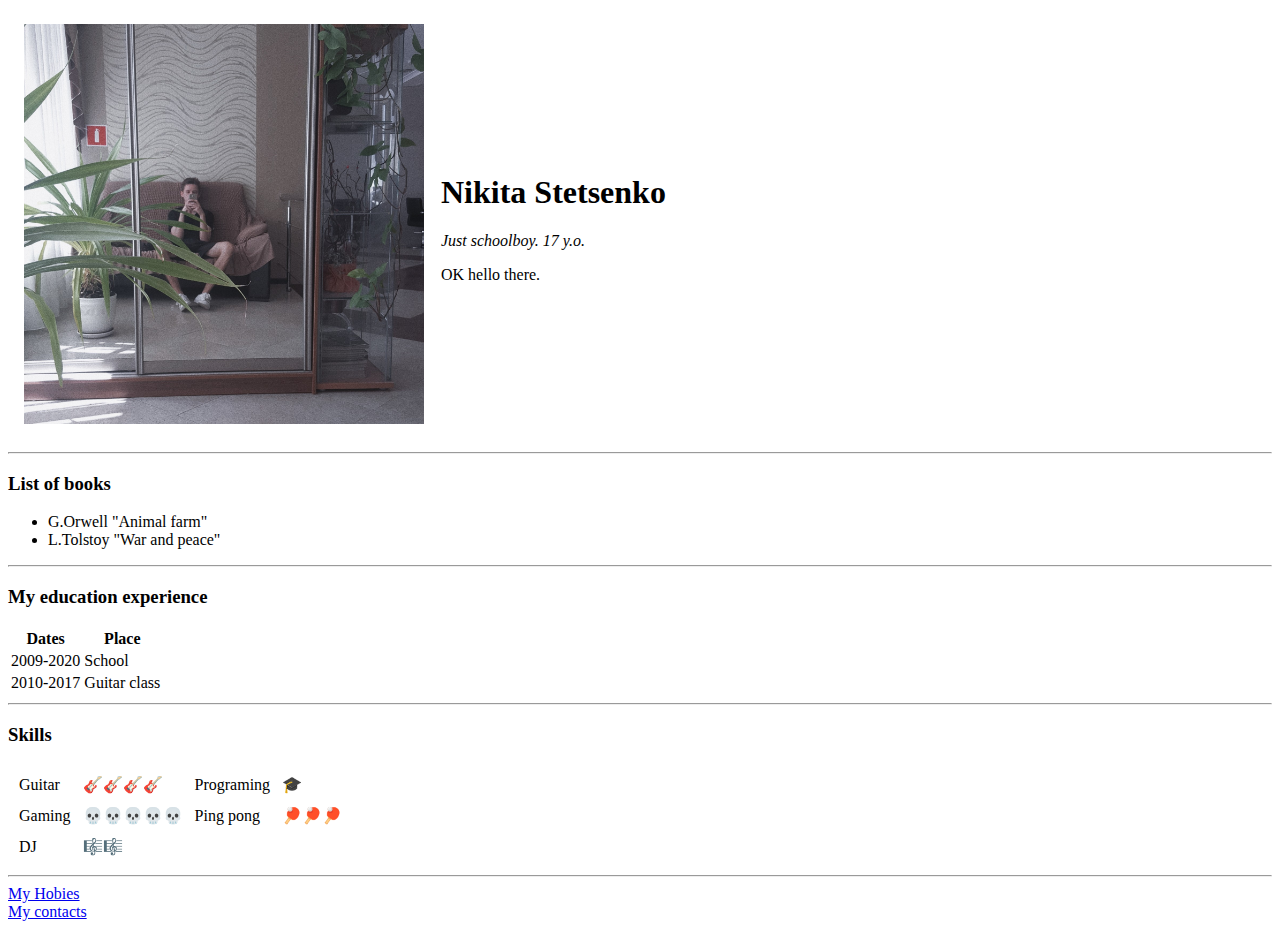
==== index.html @ 8f422984 "Update index.html" ====
<!DOCTYPE html>
<html lang="en" dir="ltr">

<head>
  <meta charset="utf-8">
  <title>World's worst site</title>
</head>

<body>
  <table cellspacing="15">
    <tr>
      <td><img src="ptAzeIY_ITo.jpg" width="400" alt="spiderman picture"></td>
      <td><h1>Nikita Stetsenko</h1>
      <p><em>Just schoolboy. 17 y.o.</em></p>
      <p>OK hello there.</p></td>
      </tbody>
    </tr>
  </table>

   <hr>
  <h3>List of books</h3>
  <ul>
    <li>G.Orwell "Animal farm"</li>
    <li>L.Tolstoy "War and peace"</li>
  </ul>
  <hr>
  <h3>My education experience</h3>
     <table>
       <thead>
         <tr>
           <th>Dates</th>
           <th>Place</th>
         </tr>
       </thead>
        <tbody>
         <tr>
          <td>2009-2020</td>
          <td>School</td>
         </tr>
         <tr>
           <td>2010-2017</td>
           <td>Guitar class</td>
         </tr>
          </tbody>
     </table>
     <hr>
     <h3>Skills</h3>
        <table cellspacing="10">
          <tr>
            <td>Guitar</td>
            <td>🎸🎸🎸🎸</td>
            <td>Programing</td>
            <td>🎓</td>
          </tr>
          <tr>
            <td>Gaming</td>
            <td>💀💀💀💀💀</td>
            <td>Ping pong</td>
            <td>🏓🏓🏓</td>
          </tr>
          <tr>
            <td>DJ</td>
            <td>🎼🎼</td>
          </tr>

        </table>
   <hr>
  <a href="Hobbies.html">My Hobies</a><br>
  <a href="Contacts.html">My contacts</a>



</body>

</html>
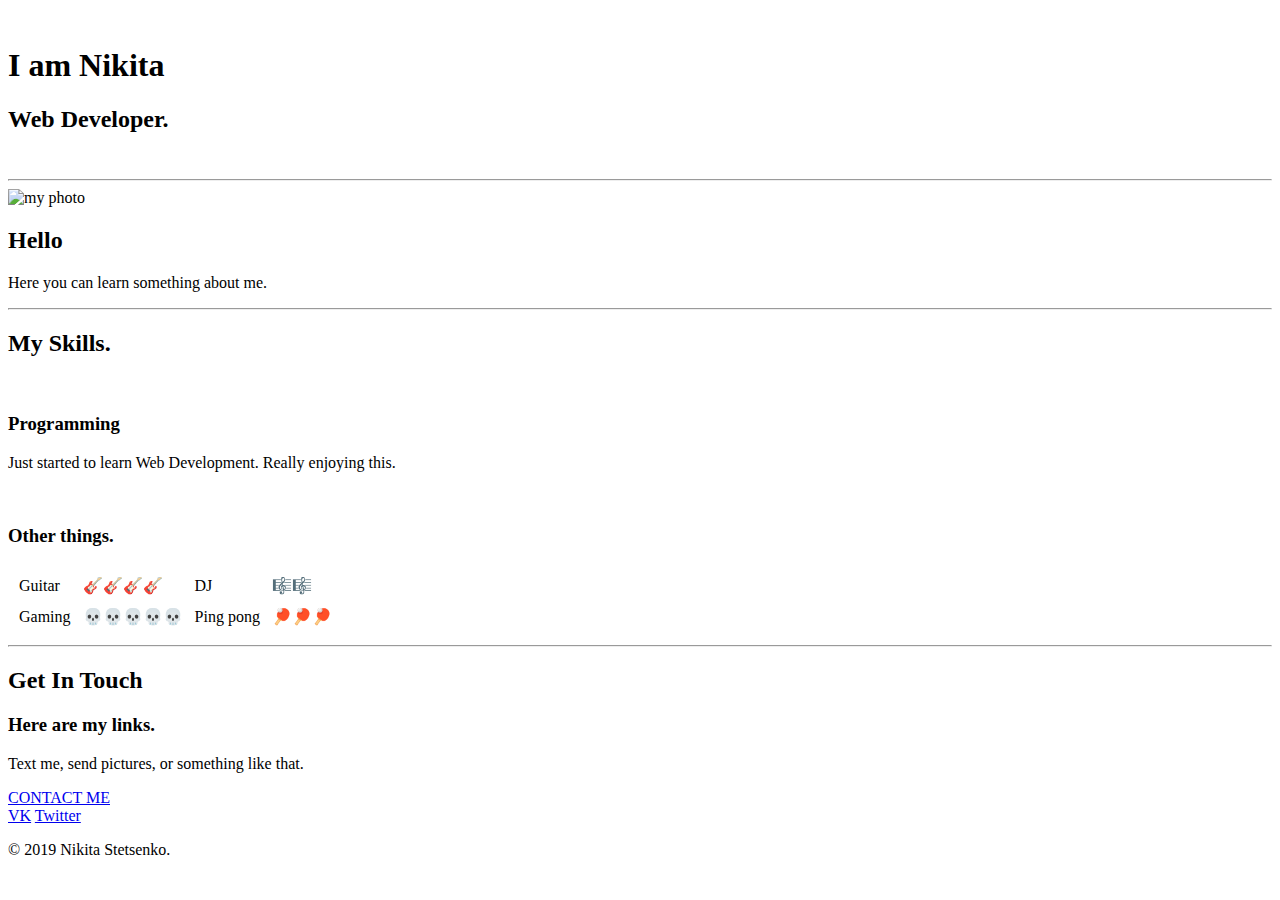
==== commit 2de77a37: "Add files via upload" ====
--- a/index.html
+++ b/index.html
@@ -1,75 +1,76 @@
 <!DOCTYPE html>
 <html lang="en" dir="ltr">
+  <head>
+    <meta charset="utf-8">
+    <title>Nikita Stetsenko</title>
+    <link rel="stylesheet" href="css/style.css">
+    <link rel="icon" href="favicon.ico">
+  </head>
 
-<head>
-  <meta charset="utf-8">
-  <title>World's worst site</title>
-</head>
-
-<body>
-  <table cellspacing="15">
-    <tr>
-      <td><img src="ptAzeIY_ITo.jpg" width="400" alt="spiderman picture"></td>
-      <td><h1>Nikita Stetsenko</h1>
-      <p><em>Just schoolboy. 17 y.o.</em></p>
-      <p>OK hello there.</p></td>
-      </tbody>
-    </tr>
-  </table>
-
-   <hr>
-  <h3>List of books</h3>
-  <ul>
-    <li>G.Orwell "Animal farm"</li>
-    <li>L.Tolstoy "War and peace"</li>
-  </ul>
-  <hr>
-  <h3>My education experience</h3>
-     <table>
-       <thead>
-         <tr>
-           <th>Dates</th>
-           <th>Place</th>
-         </tr>
-       </thead>
-        <tbody>
-         <tr>
-          <td>2009-2020</td>
-          <td>School</td>
-         </tr>
-         <tr>
-           <td>2010-2017</td>
-           <td>Guitar class</td>
-         </tr>
-          </tbody>
-     </table>
-     <hr>
-     <h3>Skills</h3>
-        <table cellspacing="10">
-          <tr>
-            <td>Guitar</td>
-            <td>🎸🎸🎸🎸</td>
-            <td>Programing</td>
-            <td>🎓</td>
-          </tr>
-          <tr>
-            <td>Gaming</td>
-            <td>💀💀💀💀💀</td>
-            <td>Ping pong</td>
-            <td>🏓🏓🏓</td>
-          </tr>
-          <tr>
-            <td>DJ</td>
-            <td>🎼🎼</td>
-          </tr>
-
-        </table>
-   <hr>
-  <a href="Hobbies.html">My Hobies</a><br>
-  <a href="Contacts.html">My contacts</a>
+  <body>
+    <div class="top">
+      <img class="web" src="image/spider-web_1f578.png" alt="">
+      <h1>I am Nikita</h1>
+      <h2 class="boy">Web Developer.</h2>
+      <img class="leftspider" src="image/spider_1f577.png" alt="">
+      <img class="keanu"  src="https://media.giphy.com/media/2fMPKtmto41K9DaPo2/giphy.gif" alt="">
+      <img class="rightspider" src="image/spider_1f577.png" alt="">
+      <hr class="tophr">
+      </div>
 
 
+      <div class="mid">
+        <div class="profile">
+          <img class="profile" src="image/profile.jpg" alt="my photo" width="350px;">
+          <h2>Hello</h2>
+          <p class="hereyou">Here you can learn something about me.</p>
+        </div>
+        <hr class="midhr">
 
-</body>
+        <div class="skills">
+          <h2 class="my skills">My Skills.</h2>
+          <div class="skill-row">
+            <img class="skill" src="image/solution.png" alt="">
+            <h3>Programming</h3>
+            <p>Just started to learn Web Development. Really enjoying this.</p>
+          </div>
+          <div class="skill-row">
+            <img class="bulb" src="image/light.png" alt="">
 
+            <h3>Other things.</h3>
+            <table cellspacing="10">
+              <tr>
+             <td>Guitar</td>
+             <td>🎸🎸🎸🎸</td>
+             <td>DJ</td>
+             <td>🎼🎼</td>
+             </tr>
+              <tr>
+              <td>Gaming</td>
+                <td>💀💀💀💀💀</td>
+               <td>Ping pong</td>
+               <td>🏓🏓🏓</td>
+            </tr>
+                  </table>
+
+          </div>
+        </div>
+        <hr class="bottomhr">
+
+        <div class="contact-me">
+          <h2>Get In Touch</h2>
+          <h3>Here are my links.</h3>
+          <p class="botp">Text me, send pictures, or something like that.</p>
+          <a class="btn" href="mailto:gandalfs.poop@gmail.com">CONTACT ME</a>
+        </div>
+      </div>
+
+      <div class="bottom">
+        <a class="footer-link" href="https://vk.com/steclovatec">VK</a>
+        <a class="footer-link" href="https://twitter.com/steclovatec1">Twitter</a>
+        <p class="reg">© 2019 Nikita Stetsenko.</p>
+      </div>
+
+
+  </body>
 </html>
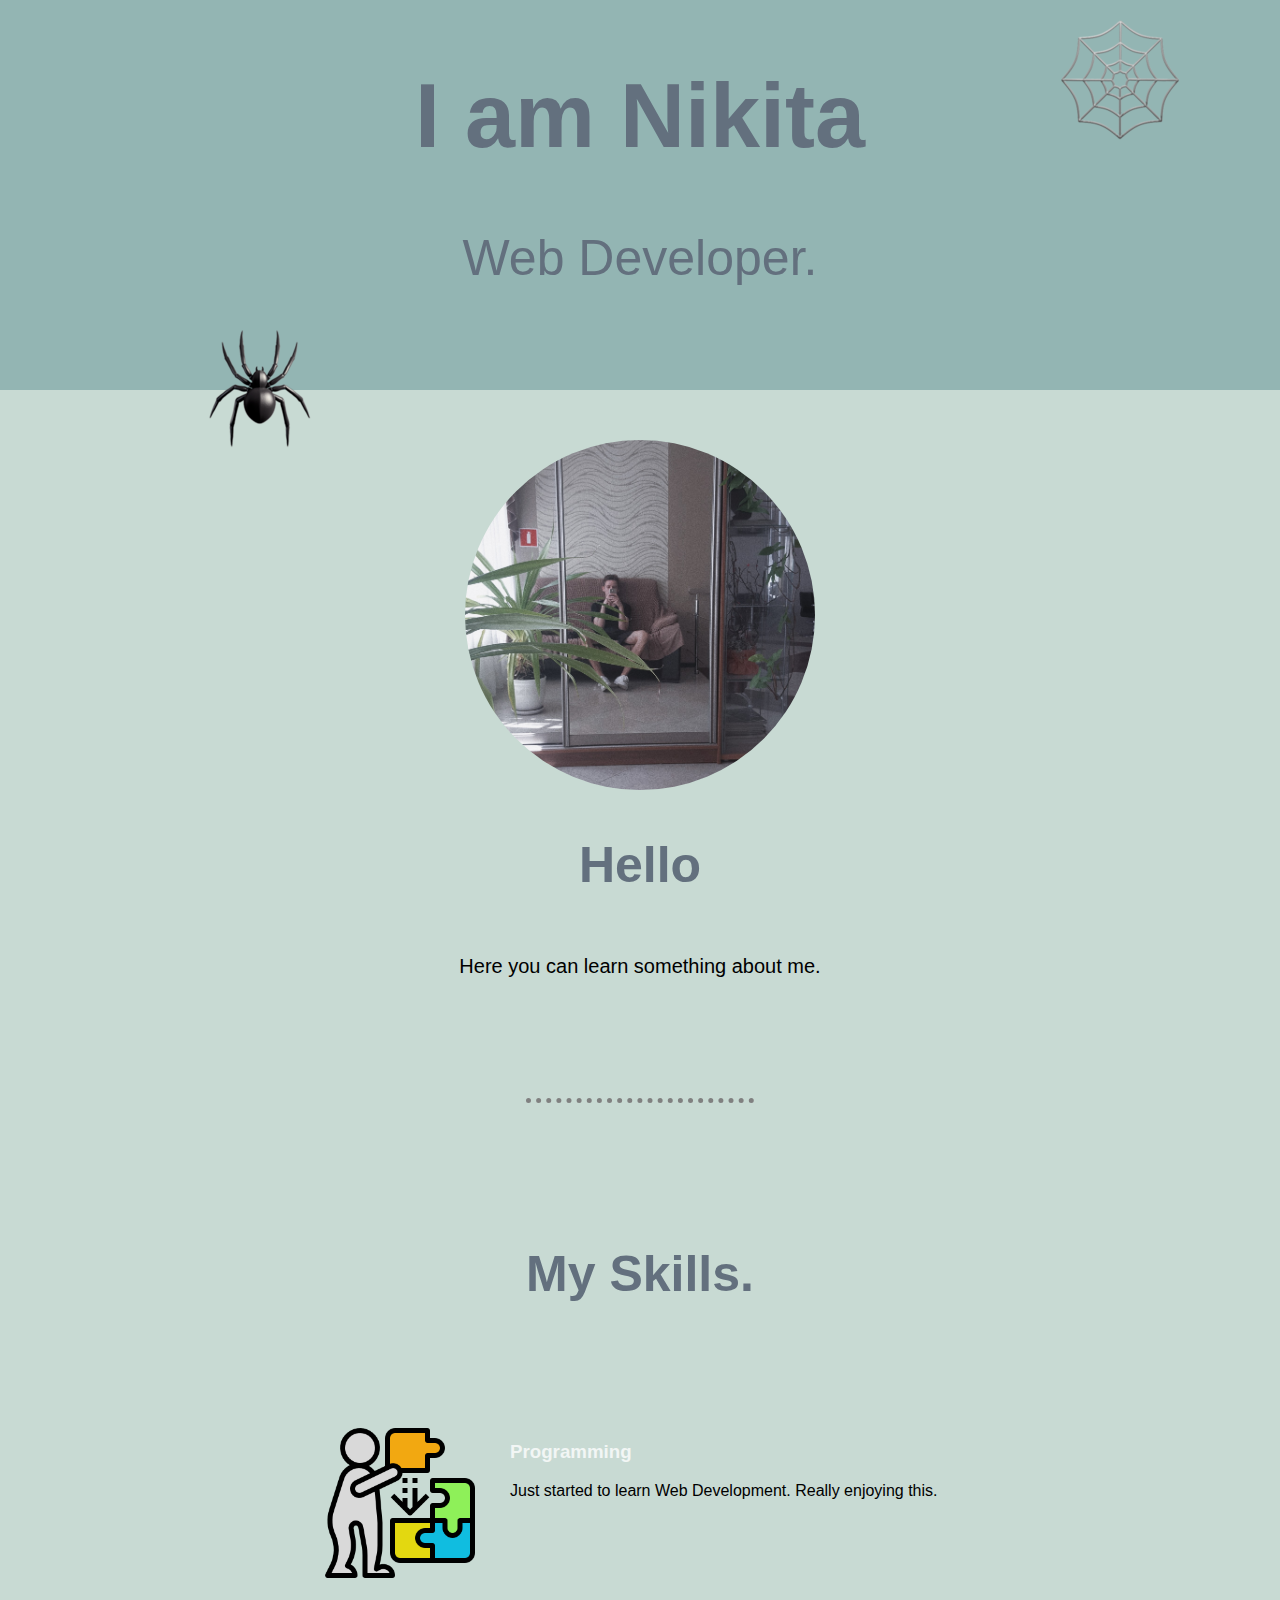
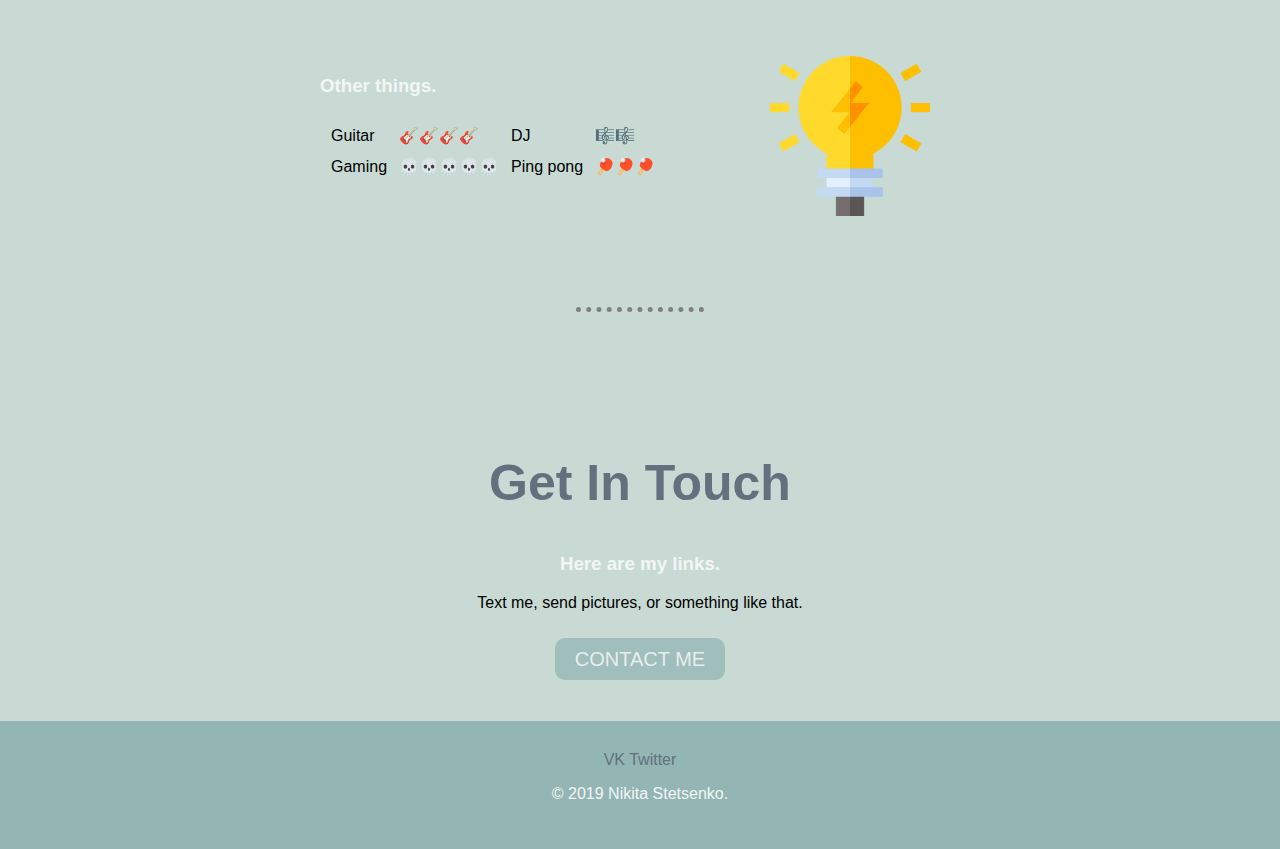
==== commit 51afd4e5: "Update index.html" ====
--- a/index.html
+++ b/index.html
@@ -3,16 +3,16 @@
   <head>
     <meta charset="utf-8">
     <title>Nikita Stetsenko</title>
-    <link rel="stylesheet" href="css/style.css">
+    <link rel="stylesheet" href="style.css">
     <link rel="icon" href="favicon.ico">
   </head>
 
   <body>
     <div class="top">
-      <img class="web" src="image/spider-web_1f578.png" alt="">
+      <img class="web" src="spider-web_1f578.png" alt="">
       <h1>I am Nikita</h1>
       <h2 class="boy">Web Developer.</h2>
-      <img class="leftspider" src="image/spider_1f577.png" alt="">
+      <img class="leftspider" src="spider_1f577.png" alt="">
       <img class="keanu"  src="https://media.giphy.com/media/2fMPKtmto41K9DaPo2/giphy.gif" alt="">
       <img class="rightspider" src="image/spider_1f577.png" alt="">
       <hr class="tophr">
@@ -21,7 +21,7 @@
 
       <div class="mid">
         <div class="profile">
-          <img class="profile" src="image/profile.jpg" alt="my photo" width="350px;">
+          <img class="profile" src="profile.jpg" alt="my photo" width="350px;">
           <h2>Hello</h2>
           <p class="hereyou">Here you can learn something about me.</p>
         </div>
@@ -30,12 +30,12 @@
         <div class="skills">
           <h2 class="my skills">My Skills.</h2>
           <div class="skill-row">
-            <img class="skill" src="image/solution.png" alt="">
+            <img class="skill" src="solution.png" alt="">
             <h3>Programming</h3>
             <p>Just started to learn Web Development. Really enjoying this.</p>
           </div>
           <div class="skill-row">
-            <img class="bulb" src="image/light.png" alt="">
+            <img class="bulb" src="light.png" alt="">
 
             <h3>Other things.</h3>
             <table cellspacing="10">
--- a/style.css
+++ b/style.css
@@ -0,0 +1,143 @@
+/***************************CLASS***********************/
+.top{background-color: #93b5b3;
+  text-align: center;
+  padding: 5px;
+  padding-bottom: 0;
+
+
+
+}
+.mid{background-color: #c8dad3;
+  text-align: center;
+  padding-top: 50px;
+
+
+
+}
+
+
+.bottom{background-color: #93b5b3;
+   text-align: center;
+   margin-bottom: 0;
+   padding-top: 30px;
+   padding-bottom: 30px;
+   text-decoration: none;
+
+
+   }
+   .contact-me{padding-bottom: 50px;}
+   .btn{-webkit-border-radius: 10;
+    -moz-border-radius: 10;
+    background-color: #93b5b3;
+    color: #f2f6f5;
+    border-radius: 10px;
+    opacity: .75;
+    font-size: 20px;
+    padding: 10px 20px 10px 20px;
+    text-decoration: none;
+    margin: 50px auto;
+    width: 25%;
+    transition: background, .5s;
+    cursor: pointer;
+
+
+   }
+   .btn:hover {
+  background: #3cb0fd;
+  text-decoration: none;
+}
+
+
+.web{position: absolute;
+     top: 20px;
+     right: 100px;
+
+}
+
+.leftspider{position: absolute;
+            left: 200px;
+
+}
+.rightspider{position: absolute;
+            top: 400px;
+}
+
+.keanu{width: 600px;
+       padding-bottom: 50px;}
+
+.profile{border-radius: 1000px;
+}
+
+.spiderman{display: inline-block;
+           position: relative;
+           right: 420px;
+           top: 5px;
+           width: 300px;
+ }
+.boy{font-size: 50px;
+      color: #63707e;
+      font-weight: normal;
+      }
+.skill-row{width: 50%;
+           margin: 100px auto;
+           text-align: left;
+           padding: 20px;
+
+ }
+ .skill{width: 25%;
+        float: left;
+        margin-right: 30px;
+        margin-bottom: 30px;
+         }
+.bulb{width: 25%;
+      float: right;
+      margin-right: 30px;
+
+}
+.bottomhr{ padding-bottom: 100px;}
+.tophr{border: 0;}
+.midhr{padding: 50px;}
+.reg{color: #f2f6f5;}
+.myskills{margin-top: 40px;}
+.hereyou{padding: 20px;
+         padding-bottom: 100px;
+         font-size: 20px;}
+         .footer-link{text-decoration: none;}
+         .footer-link:hover{color: #f2f6f5; }
+         .botp{padding-bottom: 20px;}
+
+/***************************TAG***********************/
+body{margin: 0;
+    font-family: sans-serif;
+    text-align: center;
+
+}
+table{align: center;
+      display: inline;
+       }
+
+h1{font-size: 90px;
+  color: #63707e;
+
+
+
+
+
+
+}
+
+hr{border-style: dotted none none;
+  border-width: 5px;
+  width: 10%;
+  height: 0;
+  background-color: : #c8dad3;
+  margin-bottom: 0;
+
+
+ }
+
+ h3{color: #f2f6f5;
+
+ }
+h2{color: #63707e; font-size: 50px;}
+a{color: #63707e;}
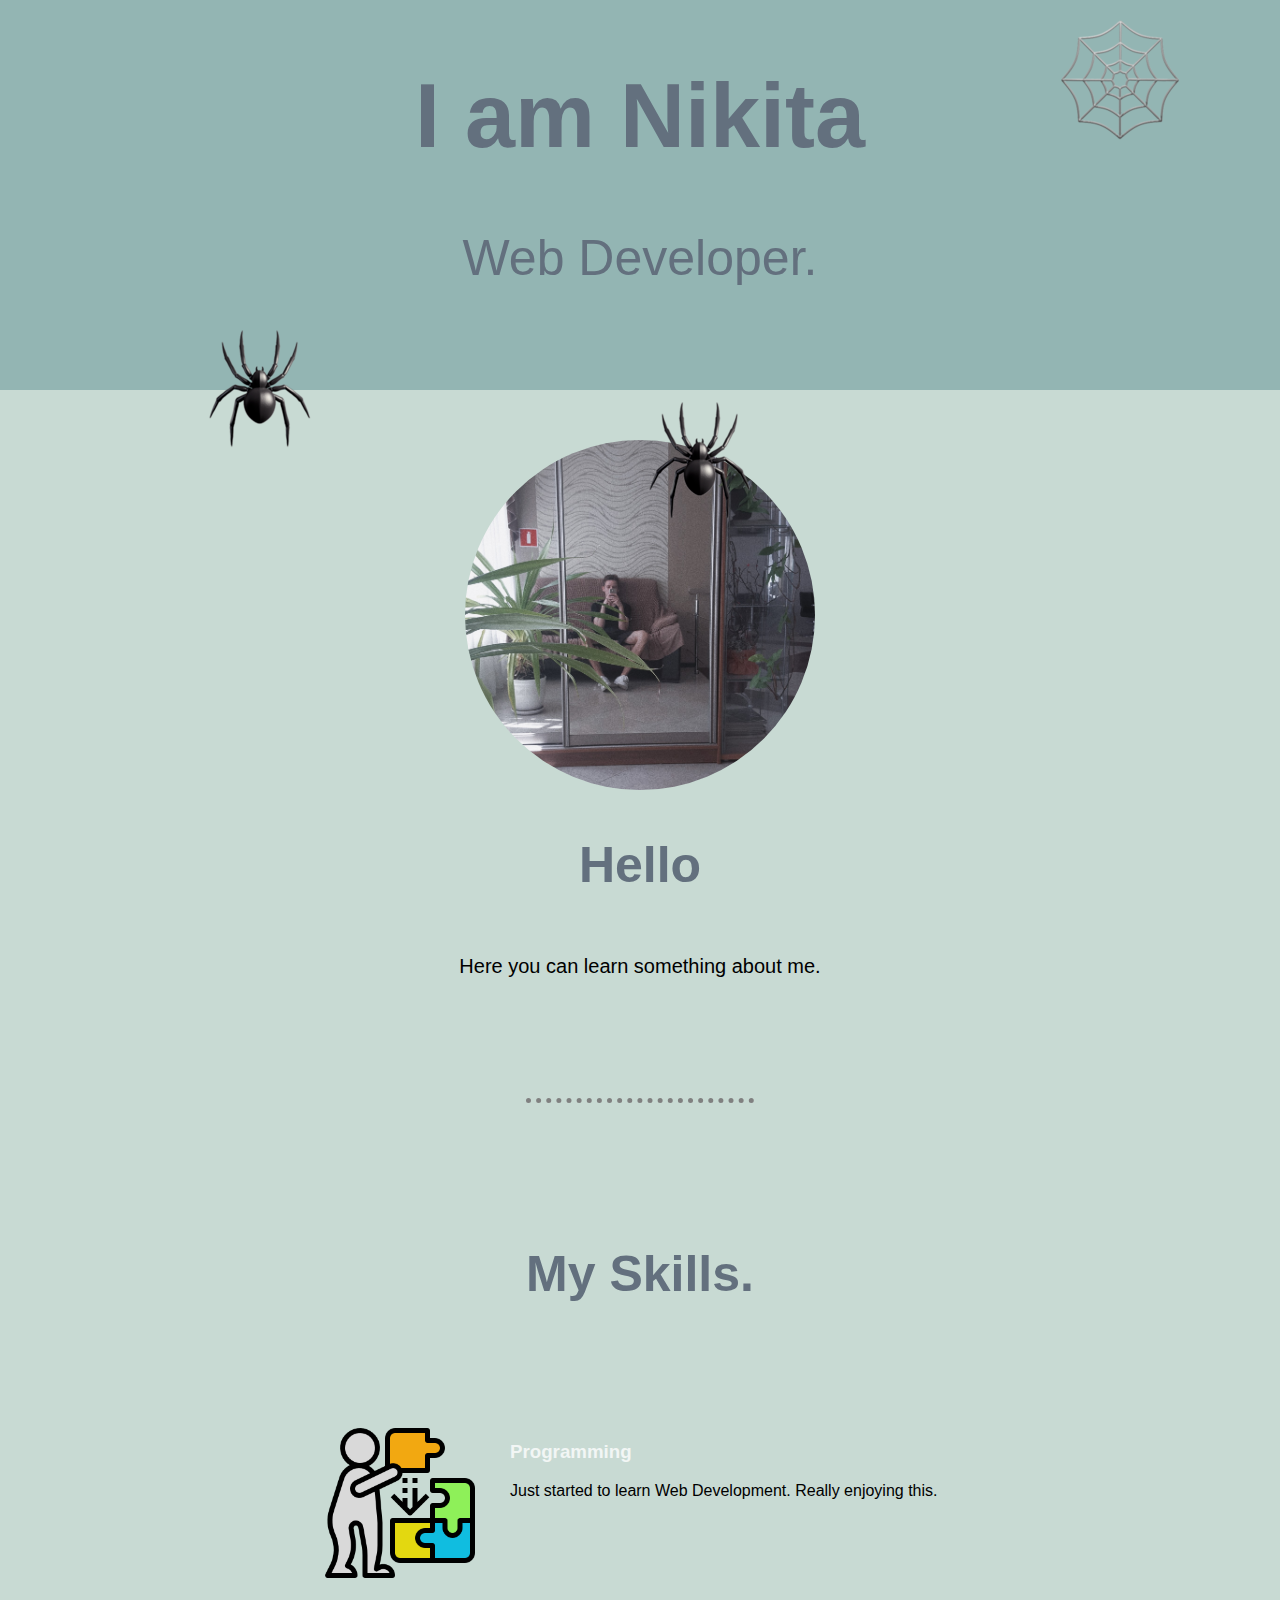
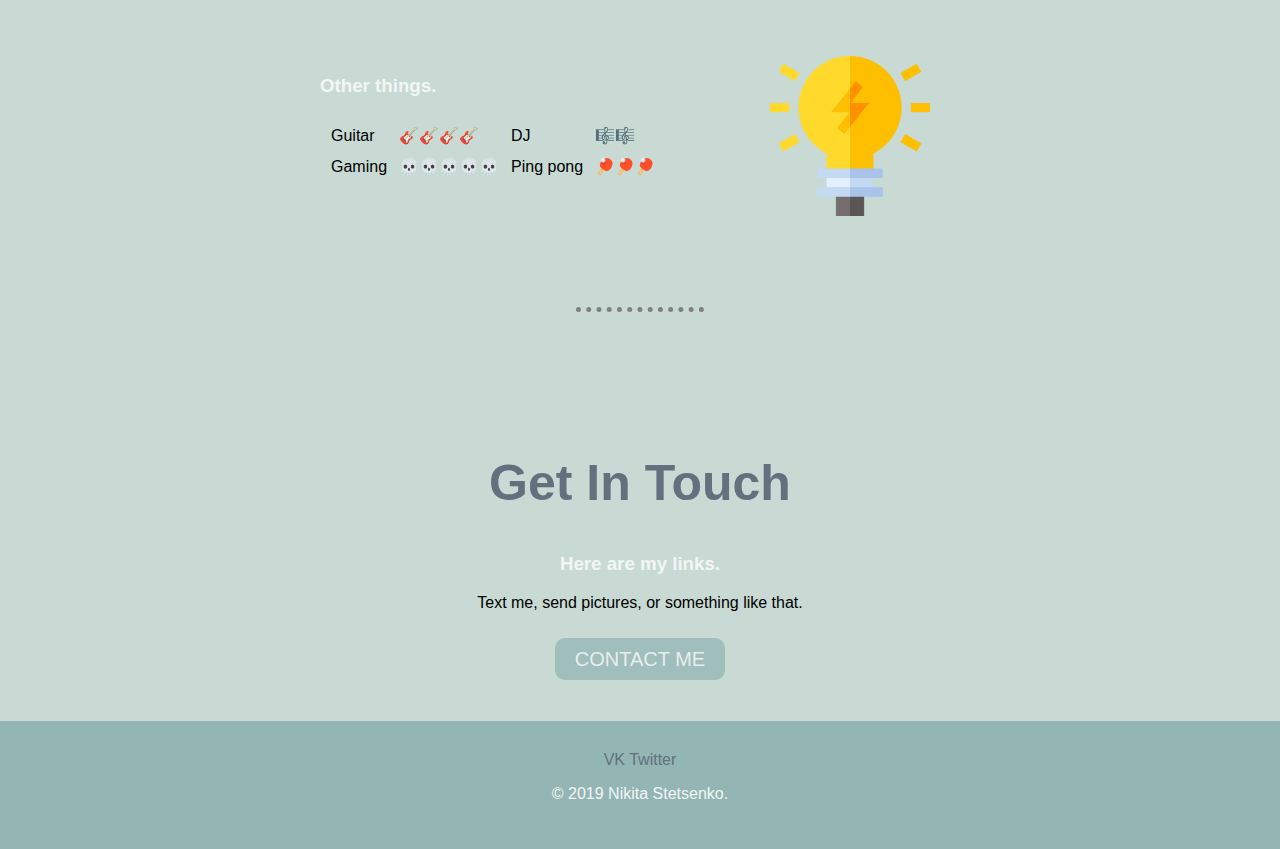
==== commit 8cc64544: "Update index.html" ====
--- a/index.html
+++ b/index.html
@@ -14,7 +14,7 @@
       <h2 class="boy">Web Developer.</h2>
       <img class="leftspider" src="spider_1f577.png" alt="">
       <img class="keanu"  src="https://media.giphy.com/media/2fMPKtmto41K9DaPo2/giphy.gif" alt="">
-      <img class="rightspider" src="image/spider_1f577.png" alt="">
+      <img class="rightspider" src="spider_1f577.png" alt="">
       <hr class="tophr">
       </div>
 
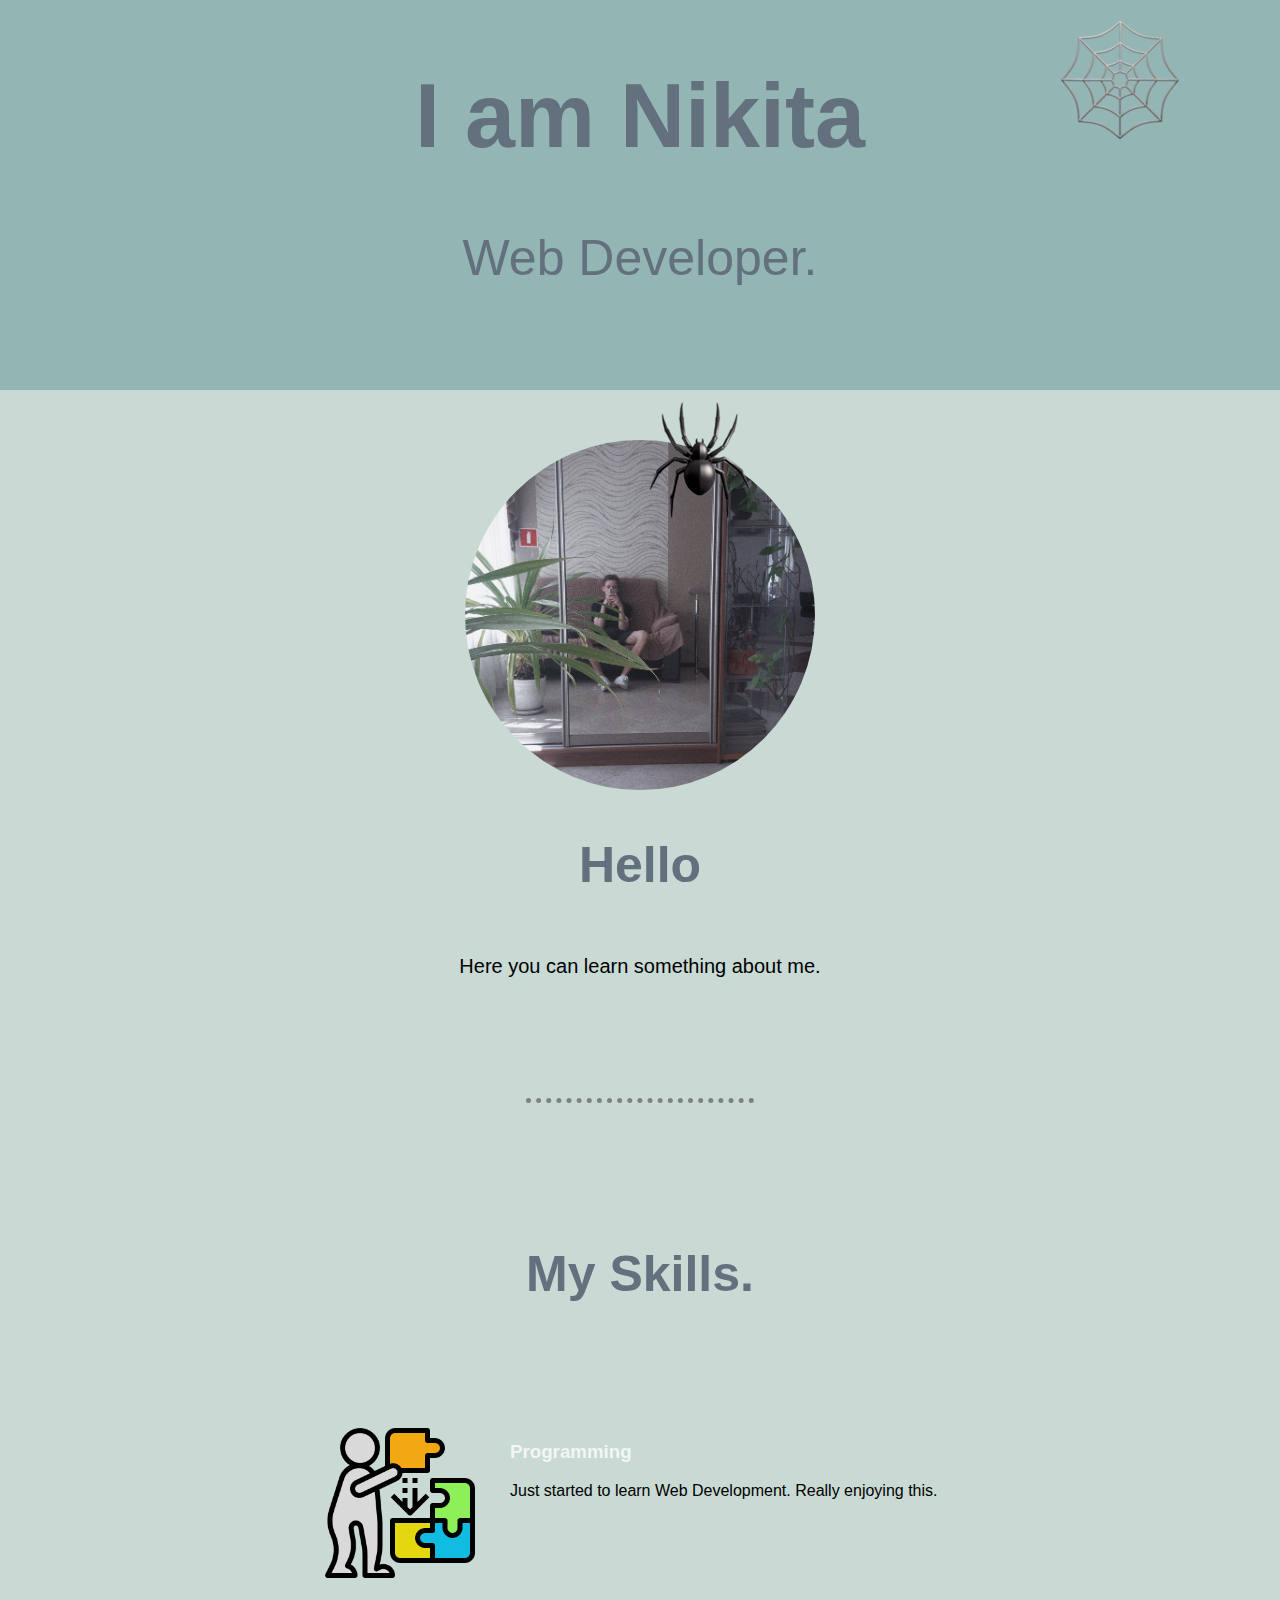
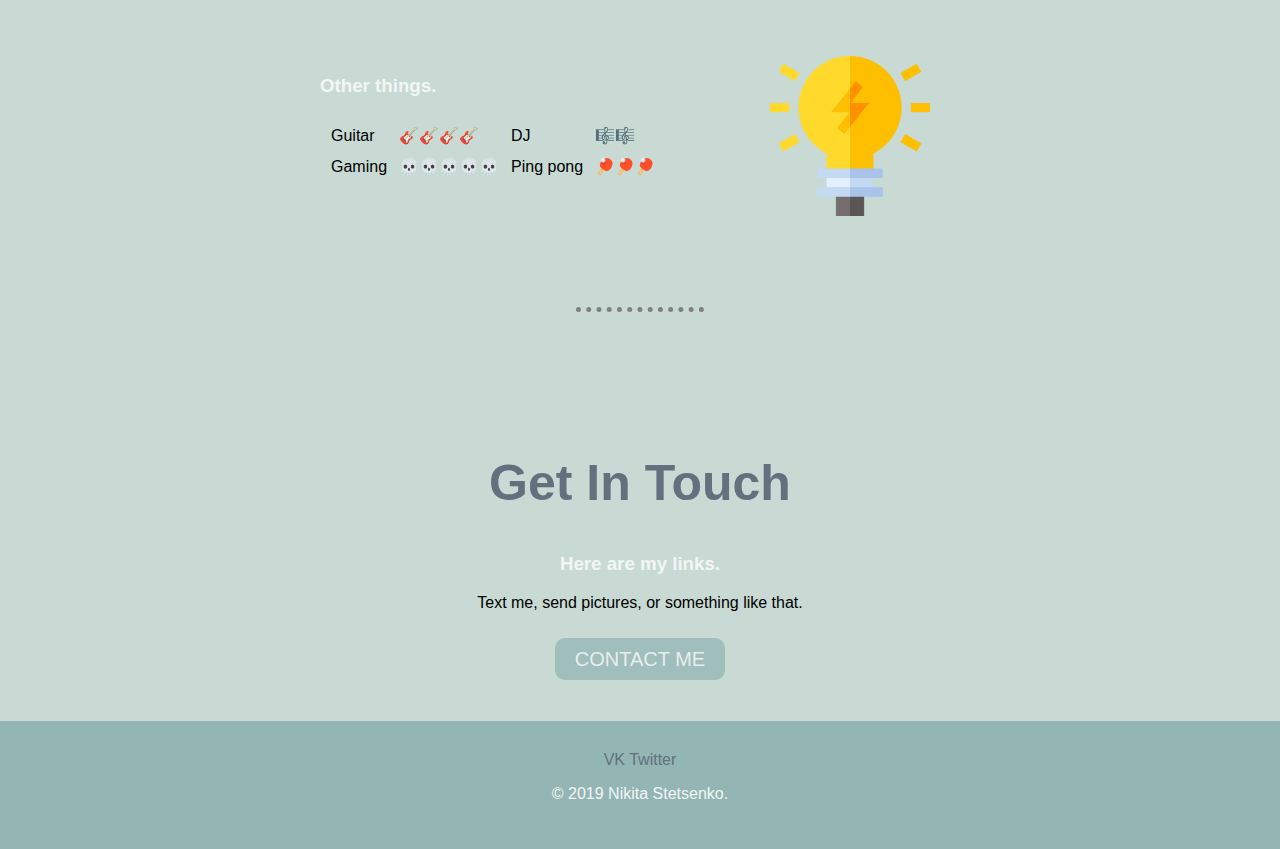
==== commit 508c34d5: "Update index.html" ====
--- a/index.html
+++ b/index.html
@@ -12,7 +12,6 @@
       <img class="web" src="spider-web_1f578.png" alt="">
       <h1>I am Nikita</h1>
       <h2 class="boy">Web Developer.</h2>
-      <img class="leftspider" src="spider_1f577.png" alt="">
       <img class="keanu"  src="https://media.giphy.com/media/2fMPKtmto41K9DaPo2/giphy.gif" alt="">
       <img class="rightspider" src="spider_1f577.png" alt="">
       <hr class="tophr">
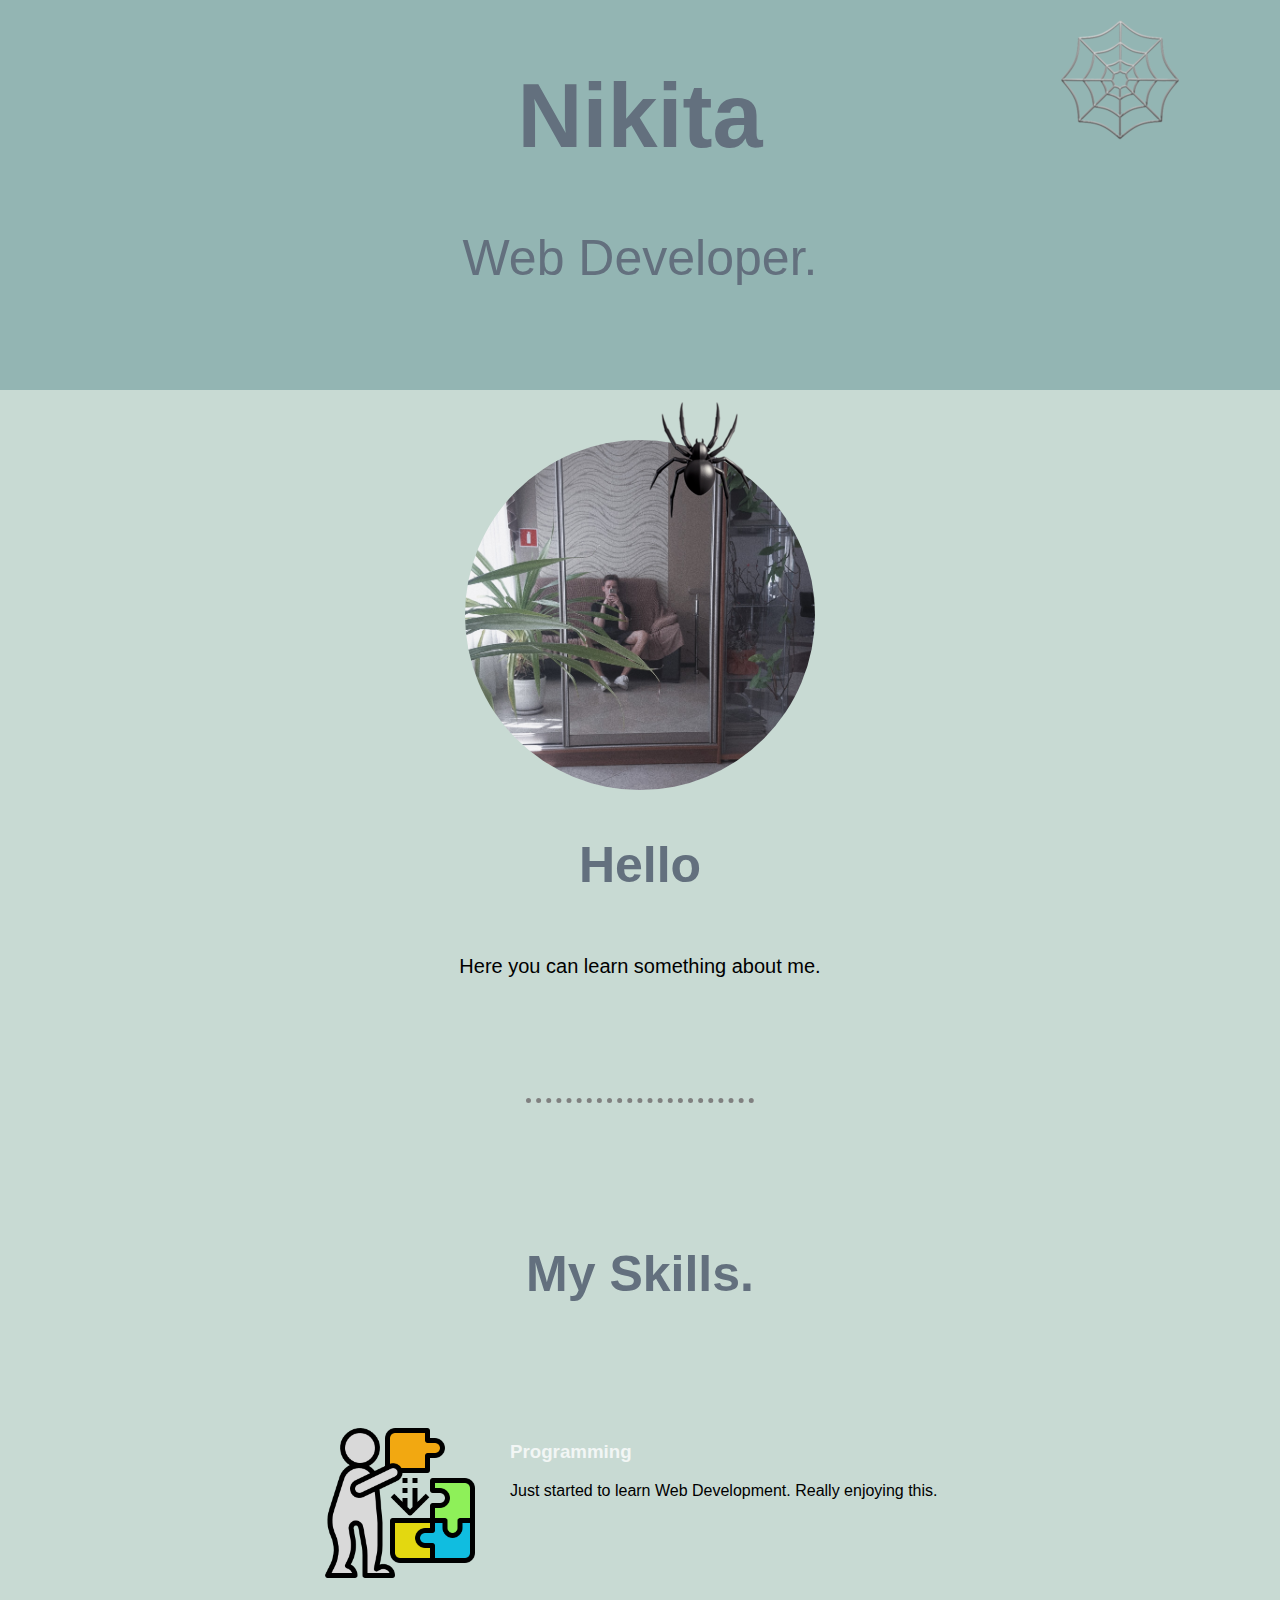
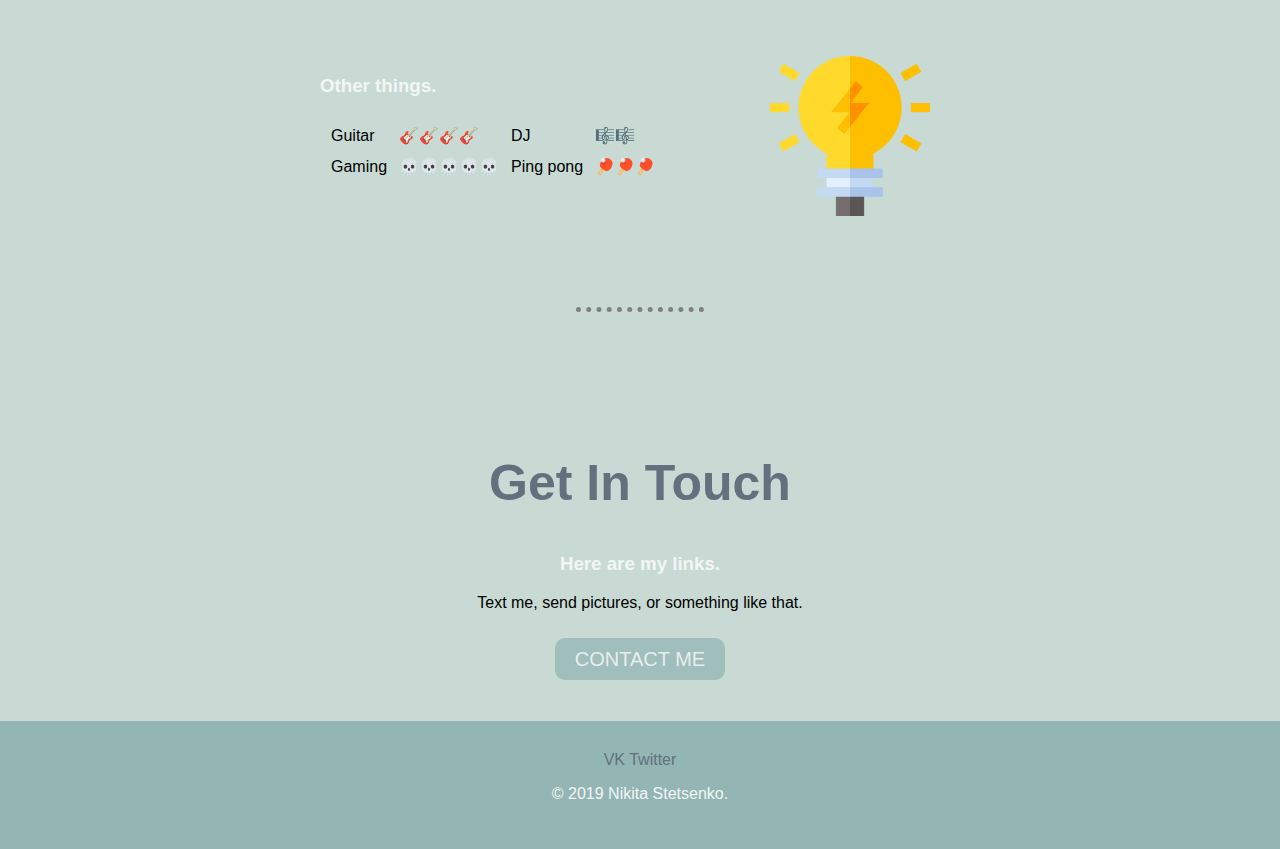
==== commit 06431edf: "Update index.html" ====
--- a/index.html
+++ b/index.html
@@ -10,7 +10,7 @@
   <body>
     <div class="top">
       <img class="web" src="spider-web_1f578.png" alt="">
-      <h1>I am Nikita</h1>
+      <h1>Nikita</h1>
       <h2 class="boy">Web Developer.</h2>
       <img class="keanu"  src="https://media.giphy.com/media/2fMPKtmto41K9DaPo2/giphy.gif" alt="">
       <img class="rightspider" src="spider_1f577.png" alt="">
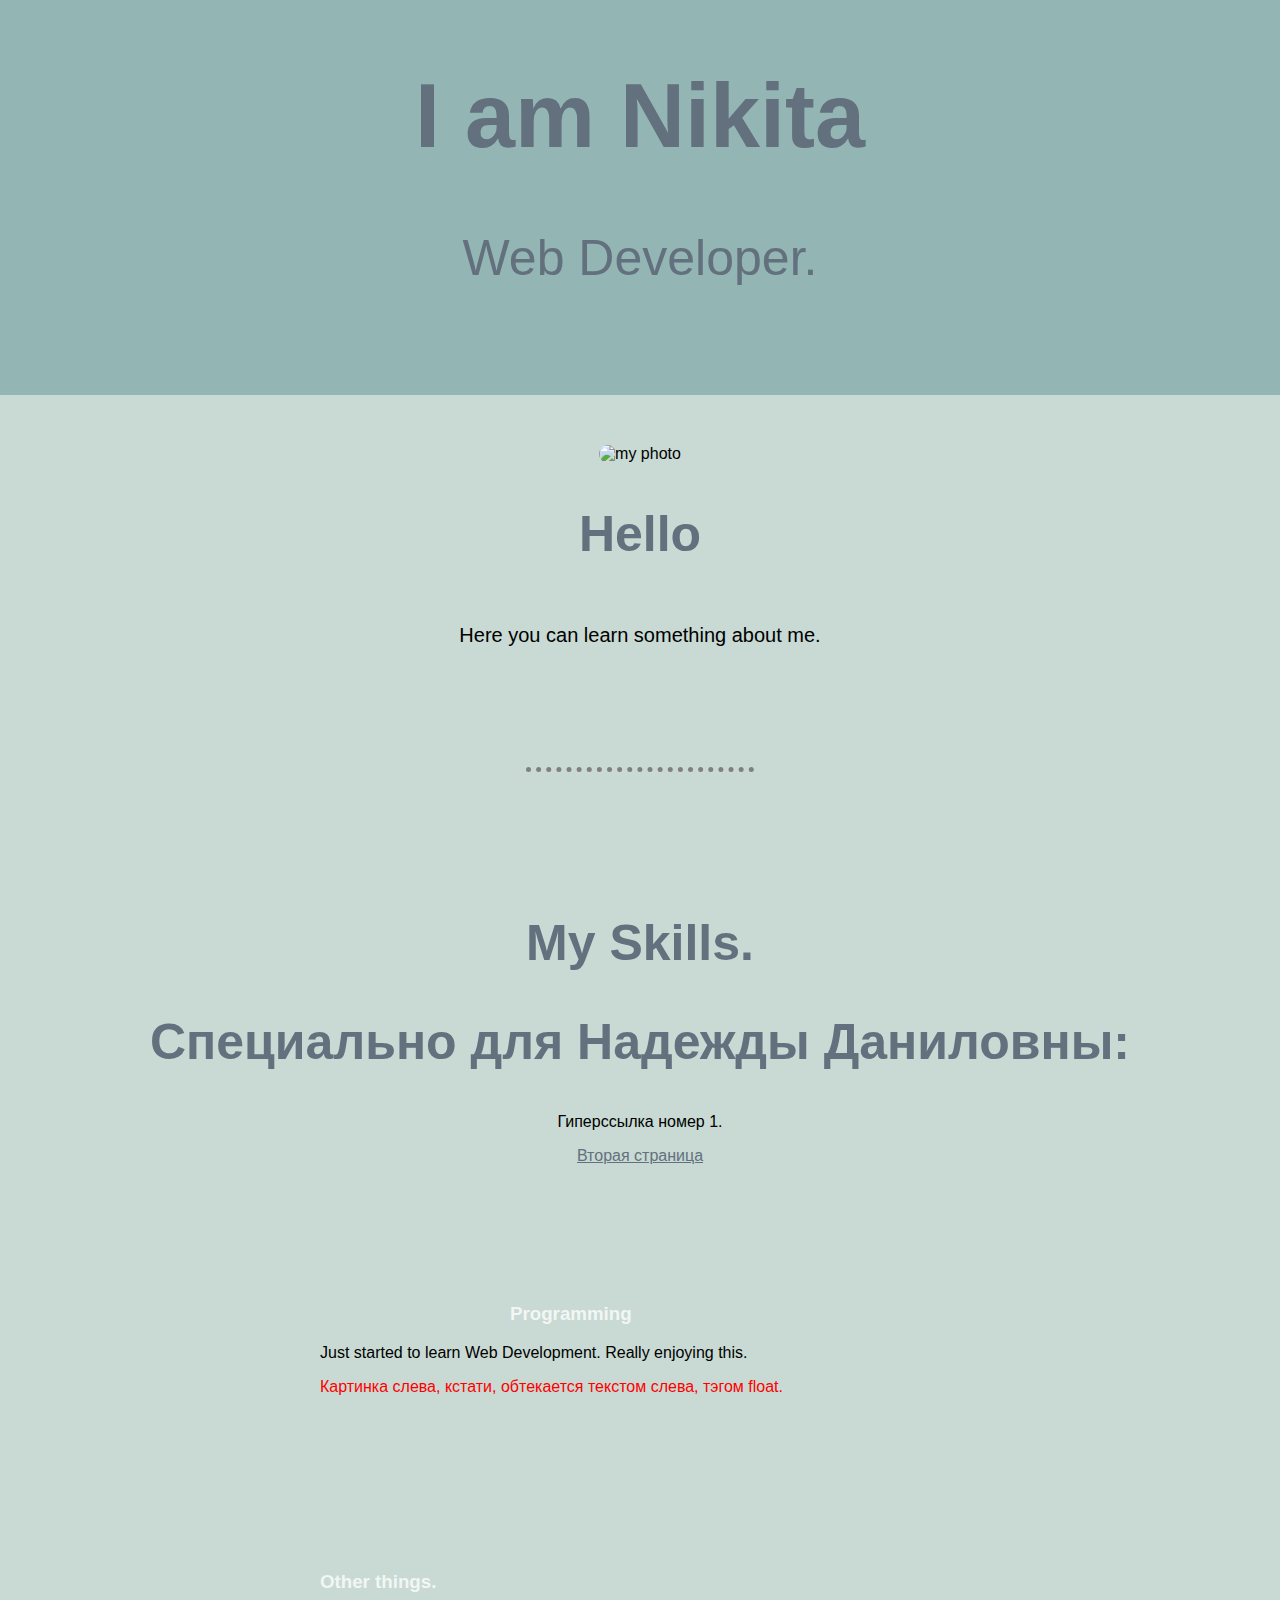
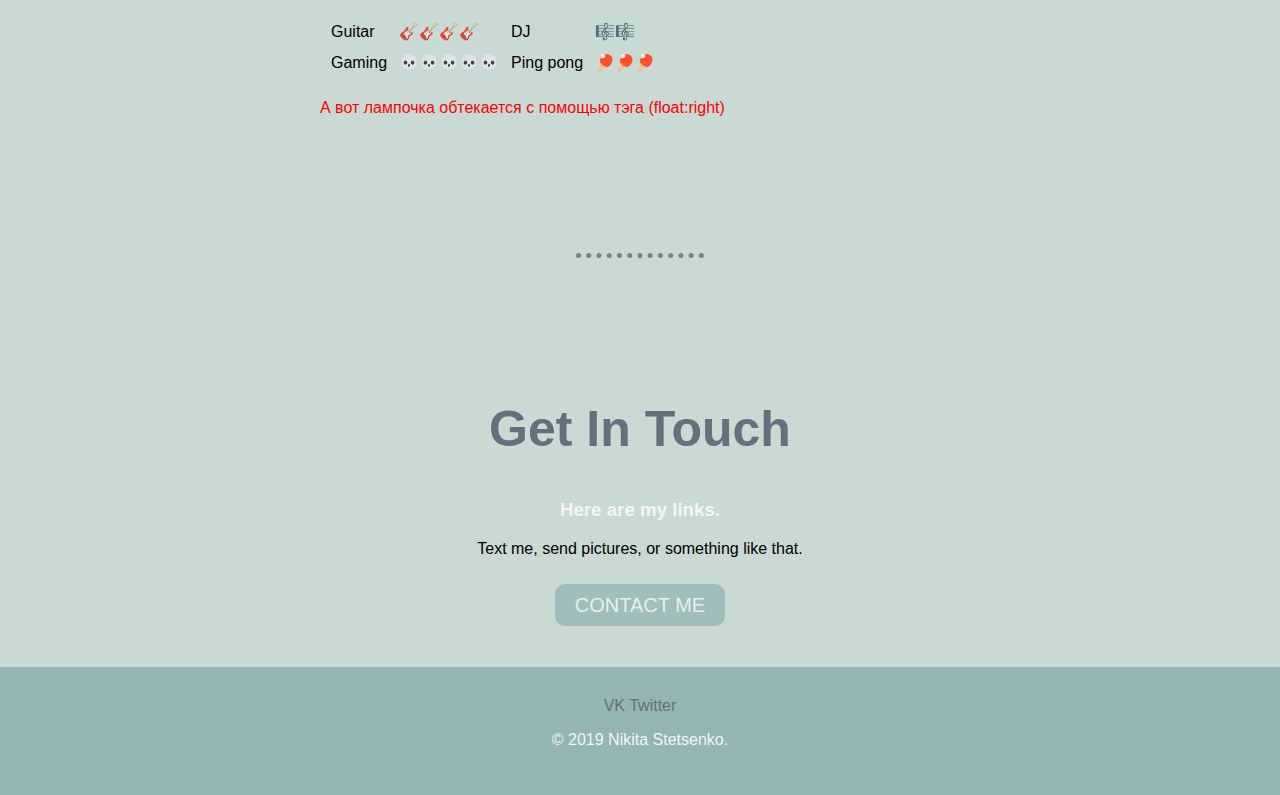
==== commit 2b2d29d7: "Add files via upload" ====
--- a/index.html
+++ b/index.html
@@ -9,18 +9,19 @@
 
   <body>
     <div class="top">
-      <img class="web" src="spider-web_1f578.png" alt="">
-      <h1>Nikita</h1>
+      <img class="web" src="image/spider-web_1f578.png" alt="">
+      <h1>I am Nikita</h1>
       <h2 class="boy">Web Developer.</h2>
+      <img class="leftspider" src="image/spider_1f577.png" alt="">
       <img class="keanu"  src="https://media.giphy.com/media/2fMPKtmto41K9DaPo2/giphy.gif" alt="">
-      <img class="rightspider" src="spider_1f577.png" alt="">
+      <img class="rightspider" src="image/spider_1f577.png" alt="">
       <hr class="tophr">
       </div>
 
 
       <div class="mid">
         <div class="profile">
-          <img class="profile" src="profile.jpg" alt="my photo" width="350px;">
+          <img class="profile" src="image/profile.jpg" alt="my photo" width="350px;">
           <h2>Hello</h2>
           <p class="hereyou">Here you can learn something about me.</p>
         </div>
@@ -28,13 +29,18 @@
 
         <div class="skills">
           <h2 class="my skills">My Skills.</h2>
+          <h2>Специально для Надежды Даниловны:</h2>
+          <p>Гиперссылка номер 1.</p>
+          <a href="page2.html">Вторая страница</a>
+
           <div class="skill-row">
-            <img class="skill" src="solution.png" alt="">
+            <img class="skill" src="image/solution.png" alt="">
             <h3>Programming</h3>
             <p>Just started to learn Web Development. Really enjoying this.</p>
+            <p class="special">Картинка слева, кстати, обтекается текстом слева, тэгом float.</p>
           </div>
           <div class="skill-row">
-            <img class="bulb" src="light.png" alt="">
+            <img class="bulb" src="image/light.png" alt="">
 
             <h3>Other things.</h3>
             <table cellspacing="10">
@@ -51,6 +57,7 @@
                <td>🏓🏓🏓</td>
             </tr>
                   </table>
+                  <p class="special">А вот лампочка обтекается с помощью тэга (float:right)</p>
 
           </div>
         </div>
--- a/style.css
+++ b/style.css
@@ -2,7 +2,7 @@
 .top{background-color: #93b5b3;
   text-align: center;
   padding: 5px;
-  padding-bottom: 0;
+
 
 
 
@@ -106,6 +106,54 @@
          .footer-link:hover{color: #f2f6f5; }
          .botp{padding-bottom: 20px;}
 
+
+.special{color:red;
+
+}
+.letsgo{float:left;
+        width: 300px;
+        padding-bottom: 20px;
+
+}
+.h12{font-size: 60px;
+     padding-left: 10px;r
+
+   }
+.beertype{padding-bottom: 100px;
+          width: 80%;
+          padding-left: 60px;
+        }
+
+.beer{width: 20%;
+      position: relative;
+
+      display: flex;
+      left: 100px;
+
+      }
+.pivo{margin-left: 100px;
+      margin-right: 100px;
+      margin-bottom: 0px;
+      padding-bottom: 10px;
+}
+
+.tablepiv{display: inline;
+          position: absolute;
+          margin-top: 50px;
+
+
+        }
+.mid3{padding-top: 20px;
+      padding: 10px;
+       background-color: #c8dad3;
+     margin-bottom: 0;
+   padding-bottom: 10px;
+
+ }
+ .final{list-style-type: none;}
+ .midhr2{padding: 50px;
+         width: 70%;}
+
 /***************************TAG***********************/
 body{margin: 0;
     font-family: sans-serif;
@@ -114,6 +162,9 @@
 }
 table{align: center;
       display: inline;
+
+
+
        }
 
 h1{font-size: 90px;
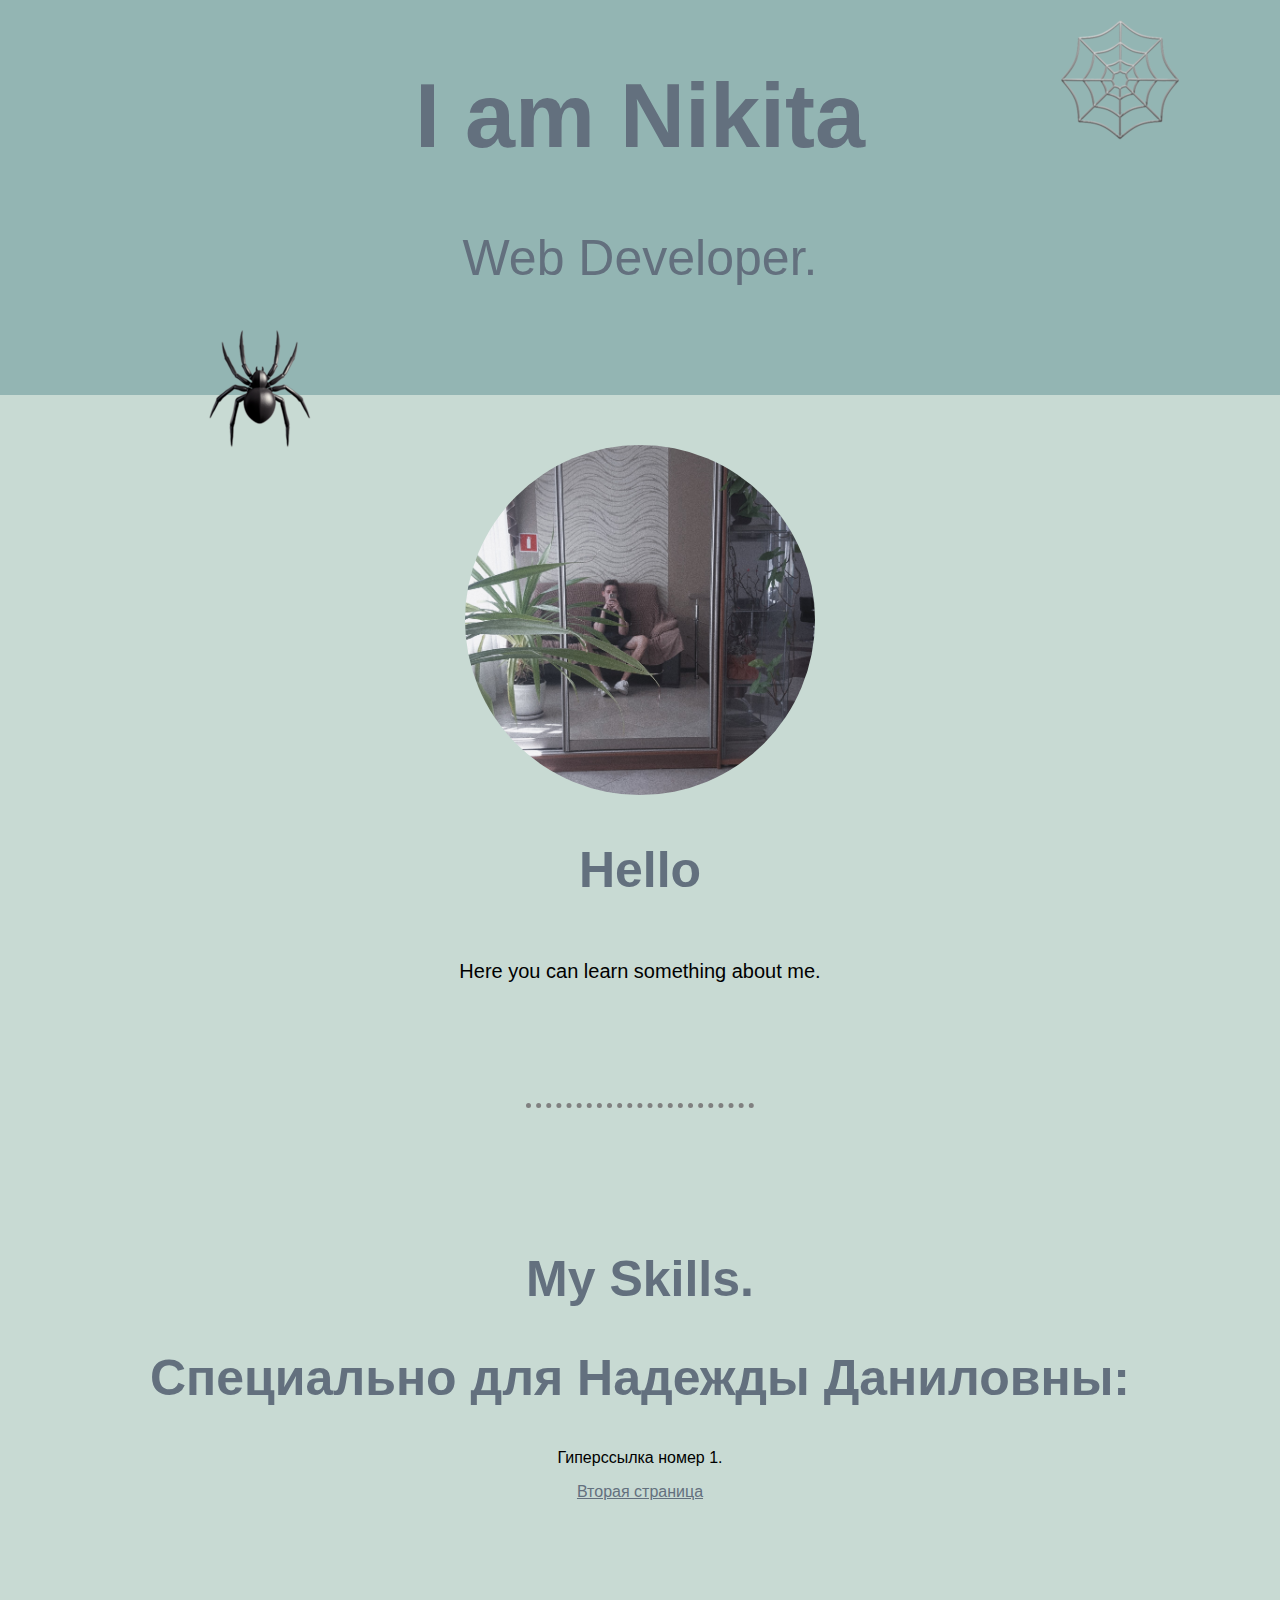
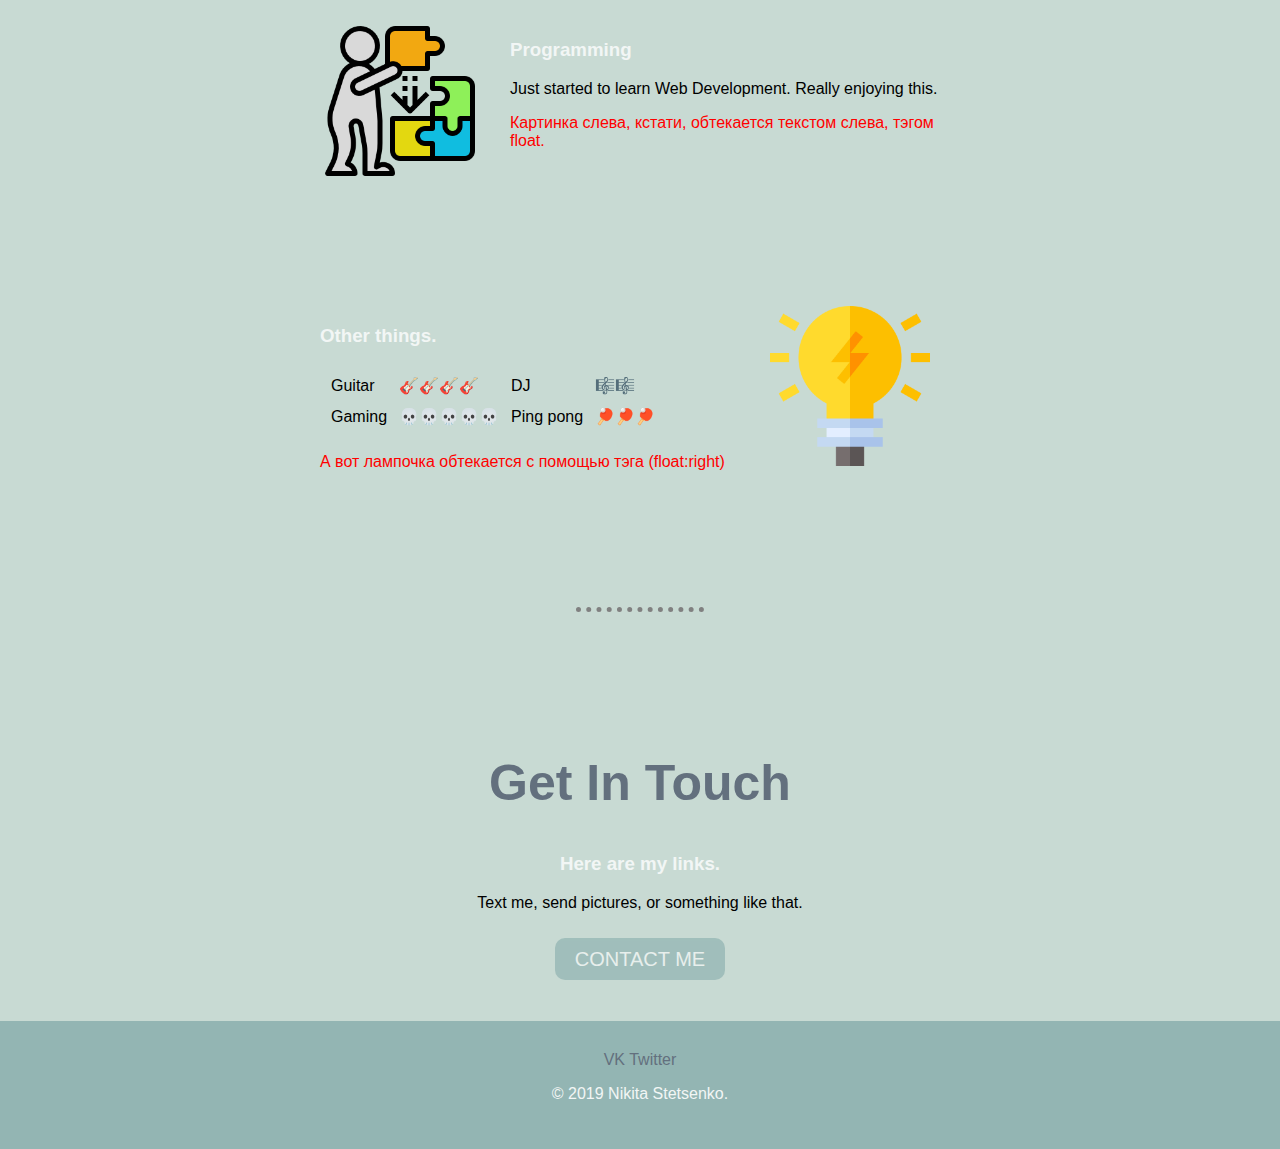
==== commit 8a0c17ba: "Update index.html" ====
--- a/index.html
+++ b/index.html
@@ -9,10 +9,10 @@
 
   <body>
     <div class="top">
-      <img class="web" src="image/spider-web_1f578.png" alt="">
+      <img class="web" src="spider-web_1f578.png" alt="">
       <h1>I am Nikita</h1>
       <h2 class="boy">Web Developer.</h2>
-      <img class="leftspider" src="image/spider_1f577.png" alt="">
+      <img class="leftspider" src="spider_1f577.png" alt="">
       <img class="keanu"  src="https://media.giphy.com/media/2fMPKtmto41K9DaPo2/giphy.gif" alt="">
       <img class="rightspider" src="image/spider_1f577.png" alt="">
       <hr class="tophr">
@@ -21,7 +21,7 @@
 
       <div class="mid">
         <div class="profile">
-          <img class="profile" src="image/profile.jpg" alt="my photo" width="350px;">
+          <img class="profile" src="profile.jpg" alt="my photo" width="350px;">
           <h2>Hello</h2>
           <p class="hereyou">Here you can learn something about me.</p>
         </div>
@@ -34,13 +34,13 @@
           <a href="page2.html">Вторая страница</a>
 
           <div class="skill-row">
-            <img class="skill" src="image/solution.png" alt="">
+            <img class="skill" src="solution.png" alt="">
             <h3>Programming</h3>
             <p>Just started to learn Web Development. Really enjoying this.</p>
             <p class="special">Картинка слева, кстати, обтекается текстом слева, тэгом float.</p>
           </div>
           <div class="skill-row">
-            <img class="bulb" src="image/light.png" alt="">
+            <img class="bulb" src="light.png" alt="">
 
             <h3>Other things.</h3>
             <table cellspacing="10">
